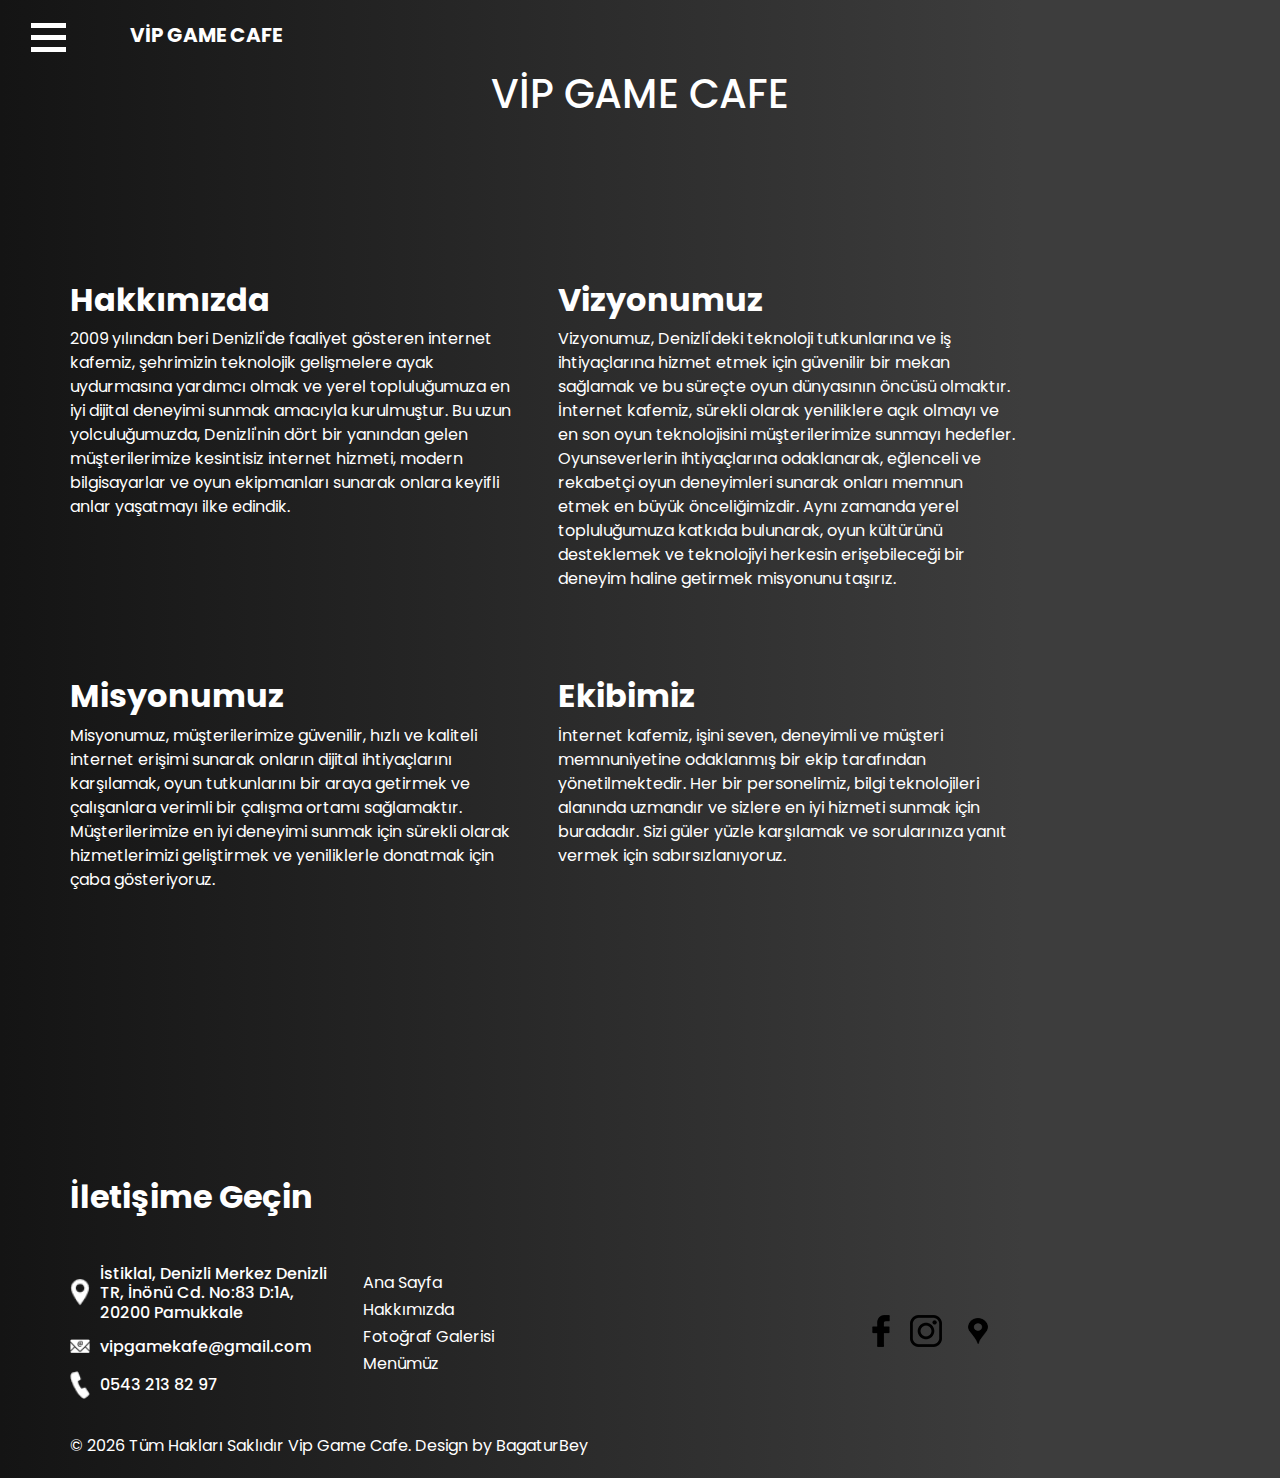
==== about.html @ 2327e2e9 "Add files via upload" ====
<!DOCTYPE html>
<html lang="en">

<head>
  <!-- Basic -->
  <meta charset="utf-8" />
  <meta http-equiv="X-UA-Compatible" content="IE=edge" />
  <!-- Mobile Metas -->
  <meta name="viewport" content="width=device-width, initial-scale=1, shrink-to-fit=no" />
  <!-- Site Metas -->
  <meta name="keywords"
    content="vipgamecafe, vip game cafe, denizli vip game cafe, denizli internet kafe, denizli internet cafe, denizli internet, internet kafe, internet kafe denizli, internet cafe denizli, denizli net, denizli game cafe, denizli game area, denizli pc game cafe, denizli pc game area, denizlinin en iyi internet kafesi, denizli en iyi internet kafe, denizlinin en iyi internet cafesi, denizli en iyi internet cafe, vipgamedenizli, denizlivipgame, vip game denizli, denizli vip game" />
  <meta name="description" content=" Denizlinin en iyi internet kafesi" />
  <meta name="author" content="bagaturbey" />

  <title>Vip Game Cafe</title>

  <!-- slider stylesheet -->
  <link rel="stylesheet" type="text/css"
    href="https://cdnjs.cloudflare.com/ajax/libs/OwlCarousel2/2.3.4/assets/owl.carousel.min.css" />

  <!-- bootstrap core css -->
  <link rel="stylesheet" type="text/css" href="css/bootstrap.css" />

  <!-- Custom styles for this template -->
  <link href=" css/style.css" rel="stylesheet" />
  <!-- responsive style -->
  <link href="css/responsive.css" rel="stylesheet" />

  <script type="text/javascript">
    (function () {
        var options = {
            whatsapp: "905432138297",
            call_to_action: "Merhaba size nasıl yardımcı olabiliriz?",
            position: "right",
        };
        var proto = document.location.protocol, host = "getbutton.io", url = proto + "//static." + host;
        var s = document.createElement('script'); s.type = 'text/javascript'; s.async = true; s.src = url + '/widget-send-button/js/init.js';
        s.onload = function () { WhWidgetSendButton.init(host, proto, options); };
        var x = document.getElementsByTagName('script')[0]; x.parentNode.insertBefore(s, x);
    })();
</script>

</head>

<body>
  <div class="hero_area">
    <!-- header section strats -->
    <header class="header_section">
      <div class="container-fluid">
        <nav class="navbar navbar-expand-lg custom_nav-container d-block">
          <div class="main_nav_menu">
            <div class="fk_width">
              <div class="custom_menu-btn">
                <button onclick="openNav()">
                  <span class="s-1"> </span>
                  <span class="s-2"> </span>
                  <span class="s-3"> </span>
                </button>
              </div>
              <div id="myNav" class="overlay">
                <div class="overlay-content">
                  <a class="" href="index.html">AnaSayfa <span class="sr-only">(current)</span></a>
                  <a class="" href="about.html">Hakkımızda </a>
                  <a class="" href="gallery.html">Fotoğraf Galerisi </a>
                  <a class="" href="blog.html">Menümüz </a>
                </div>
              </div>
            </div>
            <a class="navbar-brand" href="index.html">
              <span>
                VİP GAME CAFE
              </span>
            </a>
          </div>
        </nav>
      </div>
    </header>
    <!-- end header section -->
  </div>

  <div style="text-align: center;">
    <h1>VİP GAME CAFE</h1>
  </div>

  <div class="layout_padding">
    <!-- about section -->

    <section class="about_section layout_padding-bottom">
      <div class="container">
        <div class="row">
          <div class="col-md-5">
            <div class="detail-box">
              <div class="heading_container">
                <h2>
                  Hakkımızda
                </h2>
                <p>
                  2009 yılından beri Denizli'de faaliyet gösteren internet kafemiz, şehrimizin teknolojik gelişmelere
                  ayak uydurmasına yardımcı olmak ve yerel topluluğumuza en iyi dijital deneyimi sunmak amacıyla
                  kurulmuştur. Bu uzun yolculuğumuzda, Denizli'nin dört bir yanından gelen müşterilerimize kesintisiz
                  internet hizmeti, modern bilgisayarlar ve oyun ekipmanları sunarak onlara keyifli anlar yaşatmayı ilke
                  edindik.
                </p>
              </div>
            </div>
          </div>
          <div class="col-md-5">
            <div class="detail-box">
              <div class="heading_container">
                <h2>
                  Vizyonumuz
                </h2>
                <p>
                  Vizyonumuz, Denizli'deki teknoloji tutkunlarına ve iş ihtiyaçlarına hizmet etmek için güvenilir bir
                  mekan sağlamak ve bu süreçte oyun dünyasının öncüsü olmaktır. İnternet kafemiz, sürekli olarak
                  yeniliklere açık olmayı ve en son oyun teknolojisini müşterilerimize sunmayı hedefler. Oyunseverlerin
                  ihtiyaçlarına odaklanarak, eğlenceli ve rekabetçi oyun deneyimleri sunarak onları memnun etmek en
                  büyük önceliğimizdir. Aynı zamanda yerel topluluğumuza katkıda bulunarak, oyun kültürünü desteklemek
                  ve teknolojiyi herkesin erişebileceği bir deneyim haline getirmek misyonunu taşırız.
                </p>
              </div>
            </div>
          </div>
          <div class="col-md-5">
            <div class="detail-box">
              <div class="heading_container">
                <h2>
                  Misyonumuz
                </h2>
                <p>
                  Misyonumuz, müşterilerimize güvenilir, hızlı ve kaliteli internet erişimi sunarak onların dijital
                  ihtiyaçlarını karşılamak, oyun tutkunlarını bir araya getirmek ve çalışanlara verimli bir çalışma
                  ortamı sağlamaktır. Müşterilerimize en iyi deneyimi sunmak için sürekli olarak hizmetlerimizi
                  geliştirmek ve yeniliklerle donatmak için çaba gösteriyoruz.
                </p>
              </div>
            </div>
          </div>
          <div class="col-md-5">
            <div class="detail-box">
              <div class="heading_container">
                <h2>
                  Ekibimiz
                </h2>
                <p>
                  İnternet kafemiz, işini seven, deneyimli ve müşteri memnuniyetine odaklanmış bir ekip tarafından
                  yönetilmektedir. Her bir personelimiz, bilgi teknolojileri alanında uzmandır ve sizlere en iyi hizmeti
                  sunmak için buradadır. Sizi güler yüzle karşılamak ve sorularınıza yanıt vermek için
                  sabırsızlanıyoruz.
                </p>
              </div>
            </div>
          </div>
        </div>
      </div>

      <!-- end about section -->
  </div>


  <!-- info section -->

  <section class="info_section ">
    <div class="info_container layout_padding-top">
      <div class="container">
        <div class="heading_container">
          <h2>
            İletişime Geçin
          </h2>
        </div>
        <div class="info_main">
          <div class="row">
            <div class="col-md-4 col-lg-3">
              <div class="info_contact ">
                <a class="link-box">
                  <div class="img-box">
                    <img src="images/location.png" alt="vipgamecafeadres, vip game cafe adres" />
                  </div>
                  <div class="detail-box">
                    <h6>
                      İstiklal, Denizli Merkez Denizli TR, İnönü Cd. No:83 D:1A, 20200 Pamukkale
                    </h6>
                  </div>
                </a>
                <a class="link-box">
                  <div class="img-box">
                    <img src="images/mail.png" alt="vipgamecafemail, vip game cafe mail" />
                  </div>
                  <div class="detail-box">
                    <h6>
                      vipgamekafe@gmail.com
                    </h6>
                  </div>
                </a>
                <a class="link-box">
                  <div class="img-box">
                    <img src="images/call.png" alt="vipgamecafetelefon, vip game cafe telefon" />
                  </div>
                  <div class="detail-box">
                    <h6>
                      0543 213 82 97
                    </h6>
                  </div>
                </a>
              </div>
            </div>
            <div class="col-md-2 col-lg-3">
              <div class="info_link-box">
                <ul>
                  <li class=" ">
                    <a class="" href="index.html">Ana Sayfa <span class="sr-only">(current)</span></a>
                  </li>
                  <li class="">
                    <a class="" href="about.html">Hakkımızda </a>
                  </li>
                  <li class="">
                    <a class="" href="gallery.html">Fotoğraf Galerisi </a>
                  </li>
                  <li class="">
                    <a class="" href="blog.html">Menümüz </a>
                  </li>
                </ul>
              </div>
            </div>
            <div class="col-md-6 ">
              <div class="social_box">
                <a href="https://www.facebook.com/vipgamecafe/">
                  <img src="images/facebook.png" alt="" />
                </a>
                <a href="https://www.instagram.com/vipgamecafe">
                  <img src="images/instagram.png" alt="" />
                </a>
                <a href="https://goo.gl/maps/Cx3N8Kkqmcoa3sSp8">
                  <img src="images/twitter.png" alt="" />
                </a>
              </div>
            </div>
          </div>
        </div>
      </div>
    </div>
  </section>

  <!-- end info section -->

  <!-- footer section -->
  <footer class="footer_section ">
    <div class="container">
      <p>
        &copy; <span id="displayYear"></span> Tüm Hakları Saklıdır Vip Game Cafe. Design by
        <a href="https://bagaturbey.com" target="_blank">BagaturBey</a>
      </p>
    </div>
  </footer>
  <!-- footer section -->

  <script src="js/jquery-3.4.1.min.js"></script>
  <script src="js/bootstrap.js"></script>
  <script src="https://cdnjs.cloudflare.com/ajax/libs/OwlCarousel2/2.3.4/owl.carousel.min.js"></script>
  <script src="js/custom.js"></script>
</body>

</html>
---- css/style.css ----
@import url("https://fonts.googleapis.com/css2?family=Open+Sans:wght@400;700&family=Poppins:wght@400;500;700&display=swap");
@font-face {
  font-family: "Andale Mono";
  src: url(../fonts/AndaleMono.ttf);
}

html {
  scroll-behavior: smooth;
  overflow-x: hidden;
}

body {
  font-family: "Poppins", sans-serif;
  color: #ffffff;
  background: linear-gradient(90deg, rgb(20, 20, 20) 0%, rgb(61,61,61) 80%);
}

.layout_margin {
  margin-top: 90px;
  margin-bottom: 90px;
}

.layout_padding {
  padding-top: 120px;
  padding-bottom: 120px;
}

.layout_padding2 {
  padding-top: 45px;
  padding-bottom: 45px;
}

.layout_padding2-top {
  padding-top: 45px;
}

.layout_padding2-bottom {
  padding-bottom: 45px;
}

.layout_padding-top {
  padding-top: 120px;
}

.layout_padding-bottom {
  padding-bottom: 120px;
}

.heading_container {
  display: -webkit-box;
  display: -ms-flexbox;
  display: flex;
  -webkit-box-orient: vertical;
  -webkit-box-direction: normal;
      -ms-flex-direction: column;
          flex-direction: column;
  -webkit-box-align: start;
      -ms-flex-align: start;
          align-items: flex-start;
  color: #ffffff;
}

.heading_container h2 {
  font-weight: bold;
}

.heading_container a {
  display: inline-block;
  background: #C51A3A;
  color: #000000;
  padding: 10px 35px;
  border-radius: 30px;
  border: 1px solid #C51A3A;
  -webkit-transition: all 0.3s;
  transition: all 0.3s;
  text-transform: uppercase;
  margin-top: 15px;
}

.heading_container a:hover {
  background: transparent;
  color: #C51A3A;
}

@-webkit-keyframes hueAnimate {
  0% {
    -webkit-filter: hue-rotate(0deg);
            filter: hue-rotate(0deg);
  }
  100% {
    -webkit-filter: hue-rotate(360deg);
            filter: hue-rotate(360deg);
  }
}

@keyframes hueAnimate {
  0% {
    -webkit-filter: hue-rotate(0deg);
            filter: hue-rotate(0deg);
  }
  100% {
    -webkit-filter: hue-rotate(360deg);
            filter: hue-rotate(360deg);
  }
}

/*header section*/
.hero_area {
  position: relative;
}

.sub_page .info_section .social_box {
  -webkit-filter: invert(100%);
          filter: invert(100%);
}

.header_section .container-fluid {
  padding-right: 25px;
  padding-left: 25px;
}

.header_section .nav_container {
  margin: 0 auto;
}

.custom_nav-container.navbar-expand-lg .navbar-nav .nav-link img {
  width: 22px;
  margin-right: 15px;
}

.custom_nav-container.navbar-expand-lg .navbar-nav .nav-link {
  padding: 0px 25px;
  color: #fefeff;
  text-align: center;
  font-family: "Roboto", sans-serif;
}

.custom_menu-btn {
  z-index: 9;
  position: absolute;
  left: 0;
  top: 15px;
}

.custom_menu-btn button {
  outline: none;
  border: none;
  background-color: transparent;
}

.custom_menu-btn span {
  display: block;
  width: 35px;
  height: 5px;
  background-color: #fff;
  margin: 7px 0;
  -webkit-transition: all 0.3s;
  transition: all 0.3s;
}

.custom_menu-btn .s-2 {
  -webkit-transition: all 0.1s;
  transition: all 0.1s;
}

.menu_btn-style {
  position: fixed;
  left: 22px;
  top: 15px;
}

.menu_btn-style button {
  -webkit-transform: translateX(14px);
          transform: translateX(14px);
}

.menu_btn-style button .s-1 {
  -webkit-transform: rotate(45deg) translateY(17px);
          transform: rotate(45deg) translateY(17px);
}

.menu_btn-style button .s-2 {
  -webkit-transform: translateX(-100px);
          transform: translateX(-100px);
}

.menu_btn-style button .s-3 {
  -webkit-transform: rotate(-45deg) translateY(-17px);
          transform: rotate(-45deg) translateY(-17px);
}

.position-unset {
  position: unset;
}

.navbar-expand-lg .navbar-collapse {
  -webkit-box-flex: 0;
      -ms-flex-positive: 0;
          flex-grow: 0;
}

.overlay {
  height: 100%;
  width: 0;
  position: fixed;
  z-index: 1;
  top: 0;
  left: 0;
  background: rgba(0, 0, 0, 0.95);
  overflow-x: hidden;
  -webkit-transition: 0.5s;
  transition: 0.5s;
}

.overlay .closebtn {
  position: absolute;
  top: 0;
  right: 30px;
  font-size: 60px;
}

.overlay a {
  display: inline-block;
  padding: 10px 15px;
  text-decoration: none;
  font-size: 18px;
  text-transform: uppercase;
  color: #ffffff;
  margin: 10px 0;
  display: block;
  -webkit-transition: 0.3s;
  transition: 0.3s;
  border: 1.5px solid #ffffff;
  border-radius: 5px;
  width: 190px;
}

.overlay a:hover {
  border-color: transparent;
  background-color: #ffffff;
}

.overlay-content {
  position: relative;
  top: 20%;
  width: 100%;
  text-align: center;
  margin-top: 30px;
  display: -webkit-box;
  display: -ms-flexbox;
  display: flex;
  -webkit-box-orient: vertical;
  -webkit-box-direction: normal;
      -ms-flex-direction: column;
          flex-direction: column;
  -webkit-box-align: center;
      -ms-flex-align: center;
          align-items: center;
}

.menu_width {
  width: 100%;
}

.scroll-y-hidden {
  overflow-y: hidden;
}

a,
a:hover,
a:focus {
  text-decoration: none;
}

a:hover,
a:focus {
  color: initial;
}

.btn,
.btn:focus {
  outline: none !important;
  -webkit-box-shadow: none;
          box-shadow: none;
}

.fk_width {
  width: 105px;
}

.custom_nav-container .nav_search-btn {
  background-image: url(../images/search-icon.png);
  background-size: 18px;
  background-repeat: no-repeat;
  width: 35px;
  height: 35px;
  padding: 0;
  border: none;
  background-position: center;
}

.navbar-brand {
  display: -webkit-box;
  display: -ms-flexbox;
  display: flex;
}

.navbar-brand span {
  color: #ffffff;
  font-weight: bold;
  text-transform: uppercase;
}

.custom_nav-container {
  z-index: 99999;
  padding: 15px 0;
  -webkit-box-pack: start;
      -ms-flex-pack: start;
          justify-content: flex-start;
}

.custom_nav-container .navbar-toggler {
  outline: none;
}

.custom_nav-container .navbar-toggler .navbar-toggler-icon {
  background-image: url(../images/menu.png);
  background-size: 55px;
}

.main_nav_menu {
  display: -webkit-box;
  display: -ms-flexbox;
  display: flex;
}

.user_option {
  display: -webkit-box;
  display: -ms-flexbox;
  display: flex;
  -webkit-box-align: center;
      -ms-flex-align: center;
          align-items: center;
  margin-left: 45px;
}

.user_option a {
  display: -webkit-box;
  display: -ms-flexbox;
  display: flex;
  -webkit-box-align: center;
      -ms-flex-align: center;
          align-items: center;
  margin-right: 35px;
  color: #ffffff;
  text-transform: uppercase;
}

.user_option a img {
  width: 20px;
  margin-right: 10px;
}

.user_option a span {
  color: #ffffff;
}

/*end header section*/
.slider_section {
  padding-top: 45px;
}

.slider_section #carouselExampleIndicators {
  -webkit-box-flex: 1;
      -ms-flex: 1;
          flex: 1;
}

.slider_section .detail-box {
  color: #ffffff;
  margin-top: 75px;
}

.slider_section .detail-box h1 {
  font-size: 3rem;
  font-family: "Andale Mono";
}

.slider_section .detail-box p {
  margin-top: 15px;
}

.slider_section .detail-box a {
  display: inline-block;
  background: #C51A3A;
  color: #000000;
  padding: 10px 25px;
  border-radius: 30px;
  border: 1px solid #C51A3A;
  -webkit-transition: all 0.3s;
  transition: all 0.3s;
  text-transform: uppercase;
  margin-top: 35px;
}

.slider_section .detail-box a:hover {
  background: transparent;
  color: #C51A3A;
}

.slider_section .img-box {
  margin-top: -125px;
}

.slider_section .img-box img {
  width: 100%;
}

.slider_section .img-box::before {
  content: "";
  position: absolute;
  top: -135px;
  left: 0;
  width: 100%;
  height: 100%;
  background: -webkit-gradient(linear, left top, left bottom, from(#000000), color-stop(transparent), to(transparent));
  background: linear-gradient(to bottom, #000000, transparent, transparent);
  z-index: 1;
  display: none;
}

.slider_section .carousel_control-box {
  display: -webkit-box;
  display: -ms-flexbox;
  display: flex;
  -webkit-box-align: center;
      -ms-flex-align: center;
          align-items: center;
  margin-top: 45px;
}

.slider_section .carousel_btn-container {
  width: 95px;
  min-width: 95px;
  display: -webkit-box;
  display: -ms-flexbox;
  display: flex;
  -webkit-box-pack: justify;
      -ms-flex-pack: justify;
          justify-content: space-between;
  z-index: 999;
}

.slider_section .carousel_btn-container .carousel-control-prev,
.slider_section .carousel_btn-container .carousel-control-next {
  position: unset;
  width: 45px;
  height: 45px;
  border: none;
  border-radius: 100%;
  opacity: 1;
  background-repeat: no-repeat;
  background-size: 10px;
  background-position: center;
  border: 1.5px solid #ffffff;
  background-color: transparent;
}

.slider_section .carousel_btn-container .carousel-control-prev:hover,
.slider_section .carousel_btn-container .carousel-control-next:hover {
  background-color: #C51A3A;
  border-color: transparent;
}

.slider_section .carousel_btn-container .carousel-control-prev {
  background-image: url(../images/prev.png);
}

.slider_section .carousel_btn-container .carousel-control-next {
  background-image: url(../images/next.png);
}

.slider_section .carousel-indicators {
  width: 550px;
  min-width: 550px;
  position: relative;
  margin: 0;
  margin-left: 35px;
  -webkit-box-pack: justify;
      -ms-flex-pack: justify;
          justify-content: space-between;
}

.slider_section .carousel-indicators::before {
  content: "";
  width: calc(100% - 75px);
  height: 1px;
  position: absolute;
  top: 50%;
  left: calc(50% - 8px);
  -webkit-transform: translate(-50%, -50%);
          transform: translate(-50%, -50%);
  background-color: #ffffff;
}

.slider_section .carousel-indicators .ol_design {
  width: 20px;
  height: 20px;
  position: absolute;
  top: 50%;
  left: calc(0% + 35px);
  -webkit-transform: translate(-50%, -50%);
          transform: translate(-50%, -50%);
  border-radius: 100%;
  background-color: #C51A3A;
  -webkit-transition: all .3s;
  transition: all .3s;
  z-index: 2;
}

.slider_section .carousel-indicators li {
  height: auto;
  border: none;
  opacity: 1;
  color: #ffffff;
  text-indent: 0;
  background-color: transparent;
}

.about_section .detail-box {
  margin: 35px auto;
  position: relative;
  z-index: 2;
}

.about_section .img-box {
  width: 90%;
  margin: auto;
  position: relative;
  background-repeat: no-repeat;
  margin-top: -125px;
}

.about_section .img-box .play_btn {
  background: #C51A3A;
  display: -webkit-box;
  display: -ms-flexbox;
  display: flex;
  -webkit-box-align: center;
      -ms-flex-align: center;
          align-items: center;
  -webkit-box-pack: center;
      -ms-flex-pack: center;
          justify-content: center;
  border-radius: 100%;
  width: 75px;
  height: 75px;
  position: absolute;
  z-index: 3;
  top: 50%;
  left: 50%;
  -webkit-transform: translate(-50%, -50%);
          transform: translate(-50%, -50%);
}

.about_section .img-box .play_btn button {
  -webkit-box-shadow: none;
          box-shadow: none;
  background-color: transparent;
  border: none;
  position: relative;
  z-index: 5;
}

.about_section .img-box .play_btn a {
  background: #C51A3A;
  display: -webkit-box;
  display: -ms-flexbox;
  display: flex;
  -webkit-box-align: center;
      -ms-flex-align: center;
          align-items: center;
  -webkit-box-pack: center;
      -ms-flex-pack: center;
          justify-content: center;
  border-radius: 100%;
  width: 75px;
  height: 75px;
  position: relative;
  z-index: 5;
}

.about_section .img-box .play_btn img {
  width: 20px;
  margin-left: 3px;
}

.about_section .img-box .play_btn::before {
  content: "";
  width: 100%;
  height: 100%;
  position: absolute;
  top: 50%;
  left: 50%;
  background: #C51A3A;
  opacity: 1;
  border-radius: 100%;
  -webkit-transform: translate(-50%, -50%);
          transform: translate(-50%, -50%);
}

.about_section .img-box .play_btn::before {
  z-index: 2;
  -webkit-animation: before-animation 1500ms infinite;
          animation: before-animation 1500ms infinite;
}

@-webkit-keyframes before-animation {
  0% {
    -webkit-transform: translateX(-50%) translateY(-50%) translateZ(0) scale(1);
            transform: translateX(-50%) translateY(-50%) translateZ(0) scale(1);
    opacity: 1;
  }
  100% {
    -webkit-transform: translateX(-50%) translateY(-50%) translateZ(0) scale(1.5);
            transform: translateX(-50%) translateY(-50%) translateZ(0) scale(1.5);
    opacity: 0;
  }
}

@keyframes before-animation {
  0% {
    -webkit-transform: translateX(-50%) translateY(-50%) translateZ(0) scale(1);
            transform: translateX(-50%) translateY(-50%) translateZ(0) scale(1);
    opacity: 1;
  }
  100% {
    -webkit-transform: translateX(-50%) translateY(-50%) translateZ(0) scale(1.5);
            transform: translateX(-50%) translateY(-50%) translateZ(0) scale(1.5);
    opacity: 0;
  }
}

.about_section .img-box .about-img {
  width: 100%;
  -webkit-transform: rotate(-25deg);
          transform: rotate(-25deg);
  -webkit-animation: hueAnimate .7s infinite;
          animation: hueAnimate .7s infinite;
}

.about_section .btn-box {
  display: -webkit-box;
  display: -ms-flexbox;
  display: flex;
  -webkit-box-pack: center;
      -ms-flex-pack: center;
          justify-content: center;
  margin-top: 75px;
  margin-bottom: 175px;
}

.about_section .btn-box a {
  display: inline-block;
  background: #ffffff;
  color: #000000;
  padding: 10px 40px;
  border-radius: 30px;
  border: 1px solid #ffffff;
  -webkit-transition: all 0.3s;
  transition: all 0.3s;
}

.about_section .btn-box a:hover {
  background: transparent;
  color: #ffffff;
}

.gallery_section .gallery_container {
  position: relative;
  max-width: 1500px;
  margin: auto;
}

.gallery_section .gallery_container .gallery_bg {
  position: absolute;
  width: 100%;
  top: 10%;
  margin-left: 0;
  -webkit-transform: rotate(45deg);
          transform: rotate(45deg);
  z-index: -1;
}

.gallery_section .gallery_container .gallery_bg img {
  width: 100%;
}

.gallery_section .gallery_container .gallery_box {
  width: 85%;
  margin: auto;
}

.gallery_section .gallery_container .box {
  display: -webkit-box;
  display: -ms-flexbox;
  display: flex;
}

.gallery_section .gallery_container .box.b1 .img-box {
  margin-left: 8%;
}

.gallery_section .gallery_container .box.b3 {
  -webkit-box-pack: end;
      -ms-flex-pack: end;
          justify-content: flex-end;
}

.gallery_section .gallery_container .box.b4 {
  -webkit-box-pack: end;
      -ms-flex-pack: end;
          justify-content: flex-end;
}

.gallery_section .gallery_container .box.b4 .img-box {
  margin-right: 8%;
}

.gallery_section .gallery_container .box .img-box {
  position: relative;
  margin: 10px;
  border-radius: 35px;
  overflow: hidden;
  width: 350px;
}

.gallery_section .gallery_container .box .img-box img {
  width: 100%;
}

.gallery_section .gallery_container .box .img-box h5 {
  color: #031003;
  position: absolute;
  margin: 0;
  top: 50%;
  left: 50%;
  -webkit-transform: translate(-50%, -50%);
          transform: translate(-50%, -50%);
  text-transform: uppercase;
}

.blog_section .detail-box {
  margin: 35px auto;
  position: relative;
  z-index: 2;
}

.blog_section .blog_container {
  position: relative;
  max-width: 1500px;
  margin: auto;
}

.blog_section .blog_container .blog_bg {
  position: absolute;
  width: 100%;
  top: 10%;
  margin-left: 0;
  -webkit-transform: rotate(-45deg);
          transform: rotate(-45deg);
  z-index: -1;
}

.blog_section .blog_container .blog_bg img {
  width: 100%;
}

.blog_section .blog_box {
  width: 80%;
  margin: auto;
}

.blog_section .box {
  margin-top: 55px;
  background-color: #ffffff;
  border-radius: 35px;
  overflow: hidden;
}

.blog_section .box.b1 {
  margin-top: 100%;
}

.blog_section .box .img-box {
  position: relative;
}

.blog_section .box .img-box img {
  width: 100%;
}

.blog_section .box .blog-detail {
  padding: 25px 25px 15px;
}

.blog_section .box .blog-detail .blog_post {
  display: -webkit-box;
  display: -ms-flexbox;
  display: flex;
  -webkit-box-pack: justify;
      -ms-flex-pack: justify;
          justify-content: space-between;
}

.blog_section .box .blog-detail .blog_post h6 {
  color: #c2bebe;
}

.blog_section .box .blog-detail h5 {
  color: #031003;
  text-transform: uppercase;
  font-weight: bold;
}

.blog_section .box .blog-detail p {
  color: #404040;
}

.client_section .client_container {
  position: relative;
  max-width: 1500px;
  margin: auto;
}

.client_section .client_container .client_bg {
  position: absolute;
  width: 100%;
  top: 10%;
  margin-left: 0;
  -webkit-transform: rotate(45deg);
          transform: rotate(45deg);
  z-index: -1;
}

.client_section .client_container .client_bg img {
  width: 100%;
}

.client_section .client_box {
  width: 80%;
  margin: auto;
}

.client_section .box {
  position: relative;
}

.client_section .client_content-box {
  display: -webkit-box;
  display: -ms-flexbox;
  display: flex;
  -webkit-box-orient: vertical;
  -webkit-box-direction: normal;
      -ms-flex-direction: column;
          flex-direction: column;
  -webkit-box-align: center;
      -ms-flex-align: center;
          align-items: center;
  text-align: center;
  margin: 0 10px;
}

.client_section .client_content-box .img-box {
  width: 125px;
  border-radius: 100%;
  margin-bottom: -62px;
  position: relative;
  z-index: 2;
}

.client_section .client_content-box .img-box img {
  width: 100%;
}

.client_section .client_content-box .detail-box {
  padding: 95px 25px 45px 25px;
  background-color: #ffffff;
  border-radius: 35px;
}

.client_section .client_content-box .detail-box h4 {
  color: #1d1b28;
  font-weight: bold;
}

.client_section .client_content-box .detail-box p {
  color: #1d1b28;
  margin-top: 25px;
}

.client_section .client_content-box .detail-box img {
  width: 35px;
  margin-top: 25px;
}

.client_section .carousel-control-prev,
.client_section .carousel-control-next {
  width: 50px;
  height: 50px;
  background-color: #000000;
  opacity: 1;
  top: 50%;
  background-repeat: no-repeat;
  background-position: center;
  background-size: 12px;
  border-radius: 5px;
}

.client_section .carousel-control-prev:hover,
.client_section .carousel-control-next:hover {
  background-color: #C51A3A;
}

.client_section .carousel-control-prev {
  background-image: url(../images/prev-arrow.png);
  left: -65px;
}

.client_section .carousel-control-next {
  background-image: url(../images/next-arrow.png);
  right: -65px;
}

.client_section .camera_img-box {
  margin-top: 115%;
}

.client_section .camera_img-box img {
  width: 100%;
}

/* info section */
.info_section {
  position: relative;
  margin-top: -125px;
}

.info_section .heading_container {
  margin-bottom: 25px;
}

.info_section .info_main .row {
  -webkit-box-align: center;
      -ms-flex-align: center;
          align-items: center;
}

.info_section .info_logo {
  display: -webkit-box;
  display: -ms-flexbox;
  display: flex;
}

.info_section .info_logo img {
  width: 65px;
}

.info_section .social_box {
  display: -webkit-box;
  display: -ms-flexbox;
  display: flex;
  -webkit-box-align: center;
      -ms-flex-align: center;
          align-items: center;
  -webkit-box-pack: center;
      -ms-flex-pack: center;
          justify-content: center;
}

.info_section .social_box a {
  margin: 0 10px;
}

.info_section a {
  text-transform: none;
}

.info_section h5 {
  margin-bottom: 12px;
  font-size: 24px;
  color: #3eb4b8;
}

.info_section p {
  color: #323232;
}

.info_section ul {
  padding: 0;
}

.info_section ul li {
  list-style-type: none;
  margin: 3px 0;
}

.info_section ul li a {
  color: #ffffff;
}

.info_section .info_link-box {
  display: -webkit-box;
  display: -ms-flexbox;
  display: flex;
  -webkit-box-orient: vertical;
  -webkit-box-direction: normal;
      -ms-flex-direction: column;
          flex-direction: column;
}

.info_section .info_contact .link-box {
  display: -webkit-box;
  display: -ms-flexbox;
  display: flex;
  -webkit-box-align: center;
      -ms-flex-align: center;
          align-items: center;
  margin: 15px 0;
  color: #ffffff;
}

.info_section .info_contact .link-box .img-box {
  display: -webkit-box;
  display: -ms-flexbox;
  display: flex;
  -webkit-box-pack: center;
      -ms-flex-pack: center;
          justify-content: center;
  -webkit-box-align: center;
      -ms-flex-align: center;
          align-items: center;
  margin-right: 10px;
}

.info_section .info_contact .link-box .img-box img {
  width: 20px;
}

.info_section .info_contact .link-box h6 {
  margin-bottom: 0;
}

/* end info section */
/* footer section*/
.footer_section {
  color: #ffffff;
}

.footer_section p {
  margin: 0;
  padding: 20px 0;
}

.footer_section a {
  color: #ffffff;
}

.modal-dialog {
  max-width: 800px;
  margin: 30px auto;
}

.modal-body {
  position: relative;
  padding: 0px;
}

.close {
  position: absolute;
  right: -30px;
  top: 0;
  z-index: 999;
  font-size: 2rem;
  font-weight: normal;
  color: #fff;
  opacity: 1;
}
/*# sourceMappingURL=style.css.map */
---- css/responsive.css ----
/* @media (min-width:1500px) {
    .gallery_section .gallery_container .gallery_bg {
        max-width: 1500px;
        left: 10%;

    }
}

@media (min-width:2000px) {
    .gallery_section .gallery_container .gallery_bg {
        left: 15%;

    }
} */

@media (max-width: 1260px) {}

@media (max-width: 1120px) {}

@media (max-width: 992px) {
    .main_nav_menu {
        justify-content: space-between;
    }

    .user_option {
        margin-left: 0;
    }

    .navbar-brand {
        margin-right: 0;
    }

    .slider-row {
        flex-direction: column-reverse;
    }

    .slider_section .img-box {
        margin-top: -135px;
    }

    .slider_section .detail-box {
        margin-top: 0;
    }

    .slider_section .img-box::before {
        display: block;
    }

    .slider_section .carousel-indicators {
        width: 450px;
        min-width: 450px;
    }

    .about_section .img-box {
        width: 100%;
        padding: 0 5px;
        margin-top: 0;
    }

    .gallery_section .gallery_container .gallery_bg {
        top: -75px;
    }

    .gallery_section .gallery_container .gallery_box {
        margin-top: 200px;
    }

    .blog_section .blog_container .blog_bg {
        top: 0;
    }

    .blog_section .blog_box {
        width: 100%;
    }

    .blog_section .box.b1 {
        margin-top: 35%;
    }

    .client_section .client_box {
        width: 100%;
    }

    .client_section .box {
        margin-top: 75px;
    }

    .client_section .camera_img-box {
        margin-top: 45px;
        padding-left: 45px;
    }

    .footer_section {
        text-align: center;
    }

    .social_box {
        filter: invert(100%);
    }

}

@media (max-width: 856px) {

    .client_section .carousel-control-prev,
    .client_section .carousel-control-next {
        top: 100%;

    }

    .client_section .carousel-control-prev {
        left: 50%;
        transform: translate(-105%, -50%);
    }

    .client_section .carousel-control-next {
        right: 50%;
        transform: translate(105%, -50%);
    }
}

@media (max-width: 767px) {

    .layout_padding {
        padding-top: 90px;
        padding-bottom: 90px;
    }

    .layout_padding-top {
        padding-top: 90px;
    }

    .layout_padding-bottom {
        padding-bottom: 90px;
    }


    .info_section .info_top .info_form {
        margin-bottom: 35px;
    }

    .info_section .info_main .row>div {
        display: flex;
        flex-direction: column;
        align-items: center;
        text-align: center;
        margin-bottom: 25px;
    }

    .info_section .info_contact .link-box {
        justify-content: center;
    }

    .slider_section .carousel-indicators {
        width: 400px;
        min-width: 400px;
    }

    .gallery_section .gallery_container .box {
        flex-direction: column;
        align-items: center;

    }

    .gallery_section .gallery_container .gallery_box {
        width: 100%;
    }

    .gallery_section .gallery_container .box.b1 .img-box {
        margin-left: 10px;
    }

    .gallery_section .gallery_container .box.b4 .img-box {
        margin-right: 10px;
    }

    .info_section .heading_container {
        align-items: center;
    }
}

@media (max-width: 576px) {
    .slider_section .carousel_control-box {
        flex-direction: column;
        align-items: flex-start;
    }

    .slider_section .carousel-indicators {
        width: 100%;
        min-width: 100%;
        margin-left: 0;
        margin-top: 35px;
    }

    .slider_section .img-box::before {
        background: -webkit-gradient(linear, left top, left bottom, from(#000000), to(transparent));
        background: linear-gradient(to bottom, #000, transparent);
    }

    .gallery_section .gallery_container .box .img-box {
        width: 100%;
        border-radius: 10px;
    }

    .blog_section .box {
        border-radius: 25px;
    }
}

@media (max-width: 480px) {
    .main_nav_menu {
        justify-content: center;
    }

    .fk_width {
        width: 10px;
    }

    .user_option {
        display: none;
    }

    .about_section .img-box .play_btn,
    .about_section .img-box .play_btn a {
        width: 55px;
        height: 55px;
    }
}

@media (max-width: 420px) {}

@media (max-width: 360px) {}

@media (min-width: 1200px) {
    .container {
        max-width: 1170px;
    }

}
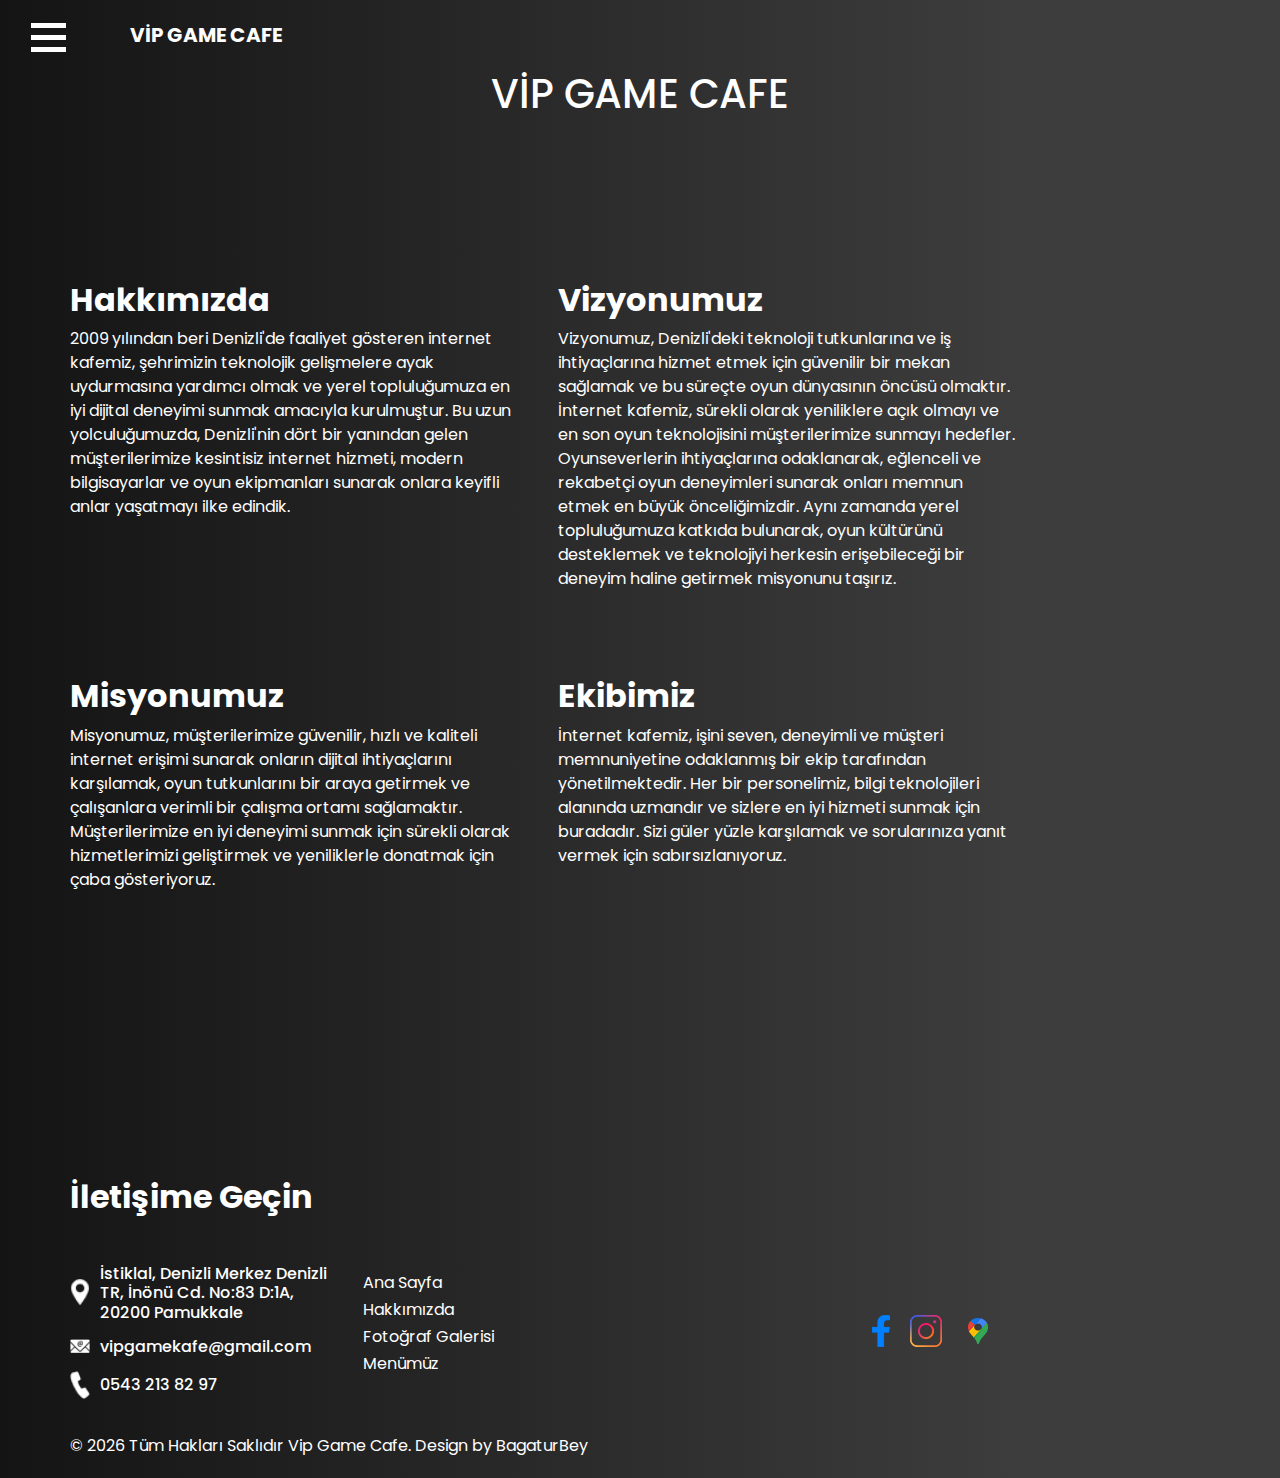
==== commit 5276178e: "Add files via upload" ====
--- a/about.html
+++ b/about.html
@@ -173,7 +173,7 @@
           <div class="row">
             <div class="col-md-4 col-lg-3">
               <div class="info_contact ">
-                <a class="link-box">
+                <a href="https://goo.gl/maps/Cx3N8Kkqmcoa3sSp8" class="link-box">
                   <div class="img-box">
                     <img src="images/location.png" alt="vipgamecafeadres, vip game cafe adres" />
                   </div>
@@ -183,7 +183,7 @@
                     </h6>
                   </div>
                 </a>
-                <a class="link-box">
+                <a href="mailto:vipgamekafe@gmail.com" class="link-box">
                   <div class="img-box">
                     <img src="images/mail.png" alt="vipgamecafemail, vip game cafe mail" />
                   </div>
@@ -193,7 +193,7 @@
                     </h6>
                   </div>
                 </a>
-                <a class="link-box">
+                <a href="tel://+905432138297" class="link-box">
                   <div class="img-box">
                     <img src="images/call.png" alt="vipgamecafetelefon, vip game cafe telefon" />
                   </div>
--- a/css/responsive.css
+++ b/css/responsive.css
@@ -92,10 +92,6 @@
 
     .footer_section {
         text-align: center;
-    }
-
-    .social_box {
-        filter: invert(100%);
     }
 
 }
